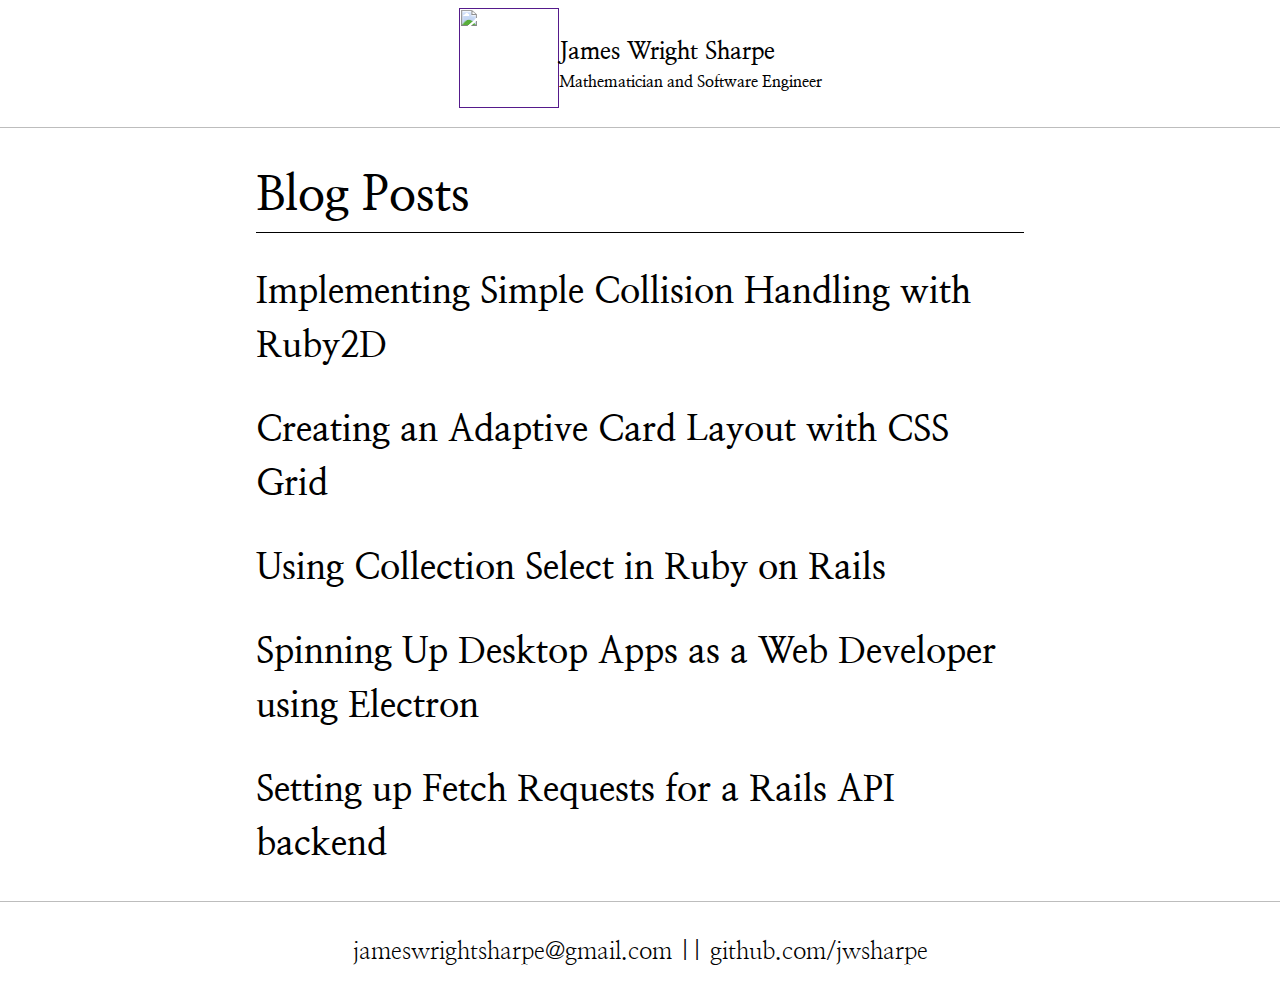
==== index.html @ e5f842ff "updated footer on index" ====
<!DOCTYPE html>
<html lang="en">
  <head>
    <meta charset="UTF-8" />
    <title>Blog?</title>

    <link rel="stylesheet" href="index.css" />
    <link rel="stylesheet" href="prism/prism.css" />
    <script src="index.js" defer></script>
    <script src="prism/prism.js" defer></script>
    <link
      href="https://fonts.googleapis.com/css?family=Nanum+Myeongjo:400,700&display=swap"
      rel="stylesheet"
    />
  </head>

  <body>
    <div id="header">
      <a href="" id="head-avatar">
        <img
          src="https://avatars3.githubusercontent.com/u/23224124?s=400&amp;u=73bf2cd89e55115ada860b5d3d93f11b77de0265&amp;v=4"
      /></a>
      <div id="head-content">
        <h1><a href="" id="head-name">James Wright Sharpe</a></h1>
        <h2 id="head-description">Mathematician and Software Engineer</h2>
      </div>
    </div>
    <div id="blog-body">
      <h1>Blog Posts</h1>
      <!-- js pushes posts here. -->
    </div>
    <div id="footer">
      <p>
        jameswrightsharpe@gmail.com || github.com/jwsharpe
      </p>
    </div>
  </body>
</html>
---- index.css ----
#header {
  display: flex;
  justify-content: center;
  align-items: center;
  padding: 8px;

  border-bottom: 1px solid #bdbdbd;
}

img {
  max-width: 100%;
}

#footer {
  display: flex;
  align-items: center;
  justify-content: center;
  padding: 8px;

  border-top: 1px solid #bdbdbd;
}

#head-avatar img {
  width: 100px;
  height: 100px;
}

#head-content a {
  color: black;
  text-decoration: none;
}

#head-content a:hover {
  color: #2196f3;
}

#head-content h1 {
  font-size: 1.5rem;
  margin: 0;
}
#head-content h2 {
  font-size: 1rem;
  margin: 0;
}

#blog-body {
  width: 60%;
  margin: 0 auto;
}

#blog-body h1 {
  border-bottom: 1px black solid;
}
.post-title a {
  color: black;
  text-decoration: none;
}
.post-title a:hover {
  color: #2196f3;
}
body {
  margin: 0px;
  padding: 0px;

  font-family: "Nanum Myeongjo", serif;
  font-size: 1.5rem;
  line-height: 1.5;
}

#blog-body img {
  border: 1px solid black;
  margin: auto 0;
}
---- prism/prism.css ----
/* PrismJS 1.17.1
https://prismjs.com/download.html#themes=prism-twilight&languages=markup+css+clike+javascript+bash+ruby+git */
/**
 * prism.js Twilight theme
 * Based (more or less) on the Twilight theme originally of Textmate fame.
 * @author Remy Bach
 */
code[class*="language-"],
pre[class*="language-"] {
  color: white;
  background: none;
  font-family: Consolas, Monaco, "Andale Mono", "Ubuntu Mono", monospace;
  font-size: 1.2rem;
  text-align: left;
  text-shadow: 0 -0.1em 0.2em black;
  white-space: pre;
  word-spacing: normal;
  word-break: normal;
  word-wrap: normal;
  line-height: 1.5;

  -moz-tab-size: 4;
  -o-tab-size: 4;
  tab-size: 4;

  -webkit-hyphens: none;
  -moz-hyphens: none;
  -ms-hyphens: none;
  hyphens: none;
}

pre[class*="language-"],
:not(pre) > code[class*="language-"] {
  background: hsl(0, 0%, 8%); /* #141414 */
}

/* Code blocks */
pre[class*="language-"] {
  border-radius: 0.5em;
  border: 0.3em solid hsl(0, 0%, 33%); /* #282A2B */
  box-shadow: 1px 1px 0.5em black inset;
  margin: 0.5em 0;
  overflow: auto;
  padding: 1em;
}

pre[class*="language-"]::-moz-selection {
  /* Firefox */
  background: hsl(200, 4%, 16%); /* #282A2B */
}

pre[class*="language-"]::selection {
  /* Safari */
  background: hsl(200, 4%, 16%); /* #282A2B */
}

/* Text Selection colour */
pre[class*="language-"]::-moz-selection,
pre[class*="language-"] ::-moz-selection,
code[class*="language-"]::-moz-selection,
code[class*="language-"] ::-moz-selection {
  text-shadow: none;
  background: hsla(0, 0%, 93%, 0.15); /* #EDEDED */
}

pre[class*="language-"]::selection,
pre[class*="language-"] ::selection,
code[class*="language-"]::selection,
code[class*="language-"] ::selection {
  text-shadow: none;
  background: hsla(0, 0%, 93%, 0.15); /* #EDEDED */
}

/* Inline code */
:not(pre) > code[class*="language-"] {
  border-radius: 0.3em;
  border: 0.13em solid hsl(0, 0%, 33%); /* #545454 */
  box-shadow: 1px 1px 0.3em -0.1em black inset;
  padding: 0.15em 0.2em 0.05em;
  white-space: normal;
}

.token.comment,
.token.prolog,
.token.doctype,
.token.cdata {
  color: hsl(0, 0%, 47%); /* #777777 */
}

.token.punctuation {
  opacity: 0.7;
}

.namespace {
  opacity: 0.7;
}

.token.tag,
.token.boolean,
.token.number,
.token.deleted {
  color: hsl(14, 58%, 55%); /* #CF6A4C */
}

.token.keyword,
.token.property,
.token.selector,
.token.constant,
.token.symbol,
.token.builtin {
  color: hsl(53, 89%, 79%); /* #F9EE98 */
}

.token.attr-name,
.token.attr-value,
.token.string,
.token.char,
.token.operator,
.token.entity,
.token.url,
.language-css .token.string,
.style .token.string,
.token.variable,
.token.inserted {
  color: hsl(76, 21%, 52%); /* #8F9D6A */
}

.token.atrule {
  color: hsl(218, 22%, 55%); /* #7587A6 */
}

.token.regex,
.token.important {
  color: hsl(42, 75%, 65%); /* #E9C062 */
}

.token.important,
.token.bold {
  font-weight: bold;
}
.token.italic {
  font-style: italic;
}

.token.entity {
  cursor: help;
}

pre[data-line] {
  padding: 1em 0 1em 3em;
  position: relative;
}

/* Markup */
.language-markup .token.tag,
.language-markup .token.attr-name,
.language-markup .token.punctuation {
  color: hsl(33, 33%, 52%); /* #AC885B */
}

/* Make the tokens sit above the line highlight so the colours don't look faded. */
.token {
  position: relative;
  z-index: 1;
}

.line-highlight {
  background: hsla(0, 0%, 33%, 0.25); /* #545454 */
  background: linear-gradient(
    to right,
    hsla(0, 0%, 33%, 0.1) 70%,
    hsla(0, 0%, 33%, 0)
  ); /* #545454 */
  border-bottom: 1px dashed hsl(0, 0%, 33%); /* #545454 */
  border-top: 1px dashed hsl(0, 0%, 33%); /* #545454 */
  left: 0;
  line-height: inherit;
  margin-top: 0.75em; /* Same as .prism’s padding-top */
  padding: inherit 0;
  pointer-events: none;
  position: absolute;
  right: 0;
  white-space: pre;
  z-index: 0;
}

.line-highlight:before,
.line-highlight[data-end]:after {
  background-color: hsl(215, 15%, 59%); /* #8794A6 */
  border-radius: 999px;
  box-shadow: 0 1px white;
  color: hsl(24, 20%, 95%); /* #F5F2F0 */
  content: attr(data-start);
  font: bold 65%/1.5 sans-serif;
  left: 0.6em;
  min-width: 1em;
  padding: 0 0.5em;
  position: absolute;
  text-align: center;
  text-shadow: none;
  top: 0.4em;
  vertical-align: 0.3em;
}

.line-highlight[data-end]:after {
  bottom: 0.4em;
  content: attr(data-end);
  top: auto;
}
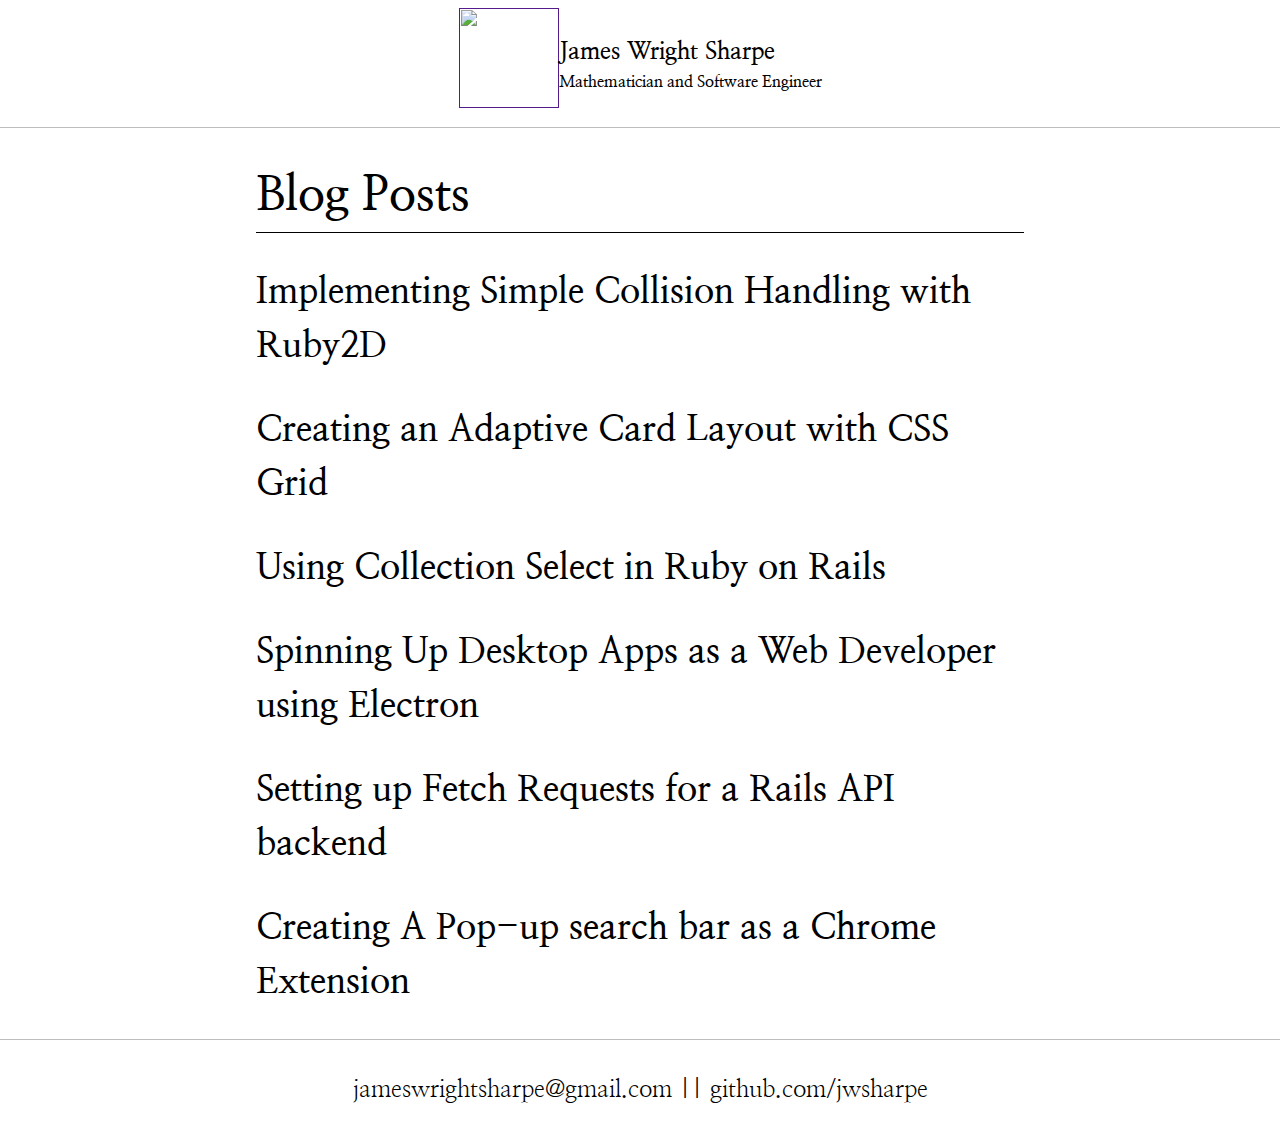
==== commit 93bbd11c: "published article" ====
--- a/index.html
+++ b/index.html
@@ -6,6 +6,7 @@
 
     <link rel="stylesheet" href="index.css" />
     <link rel="stylesheet" href="prism/prism.css" />
+    <script src="posts.js" defer></script>
     <script src="index.js" defer></script>
     <script src="prism/prism.js" defer></script>
     <link
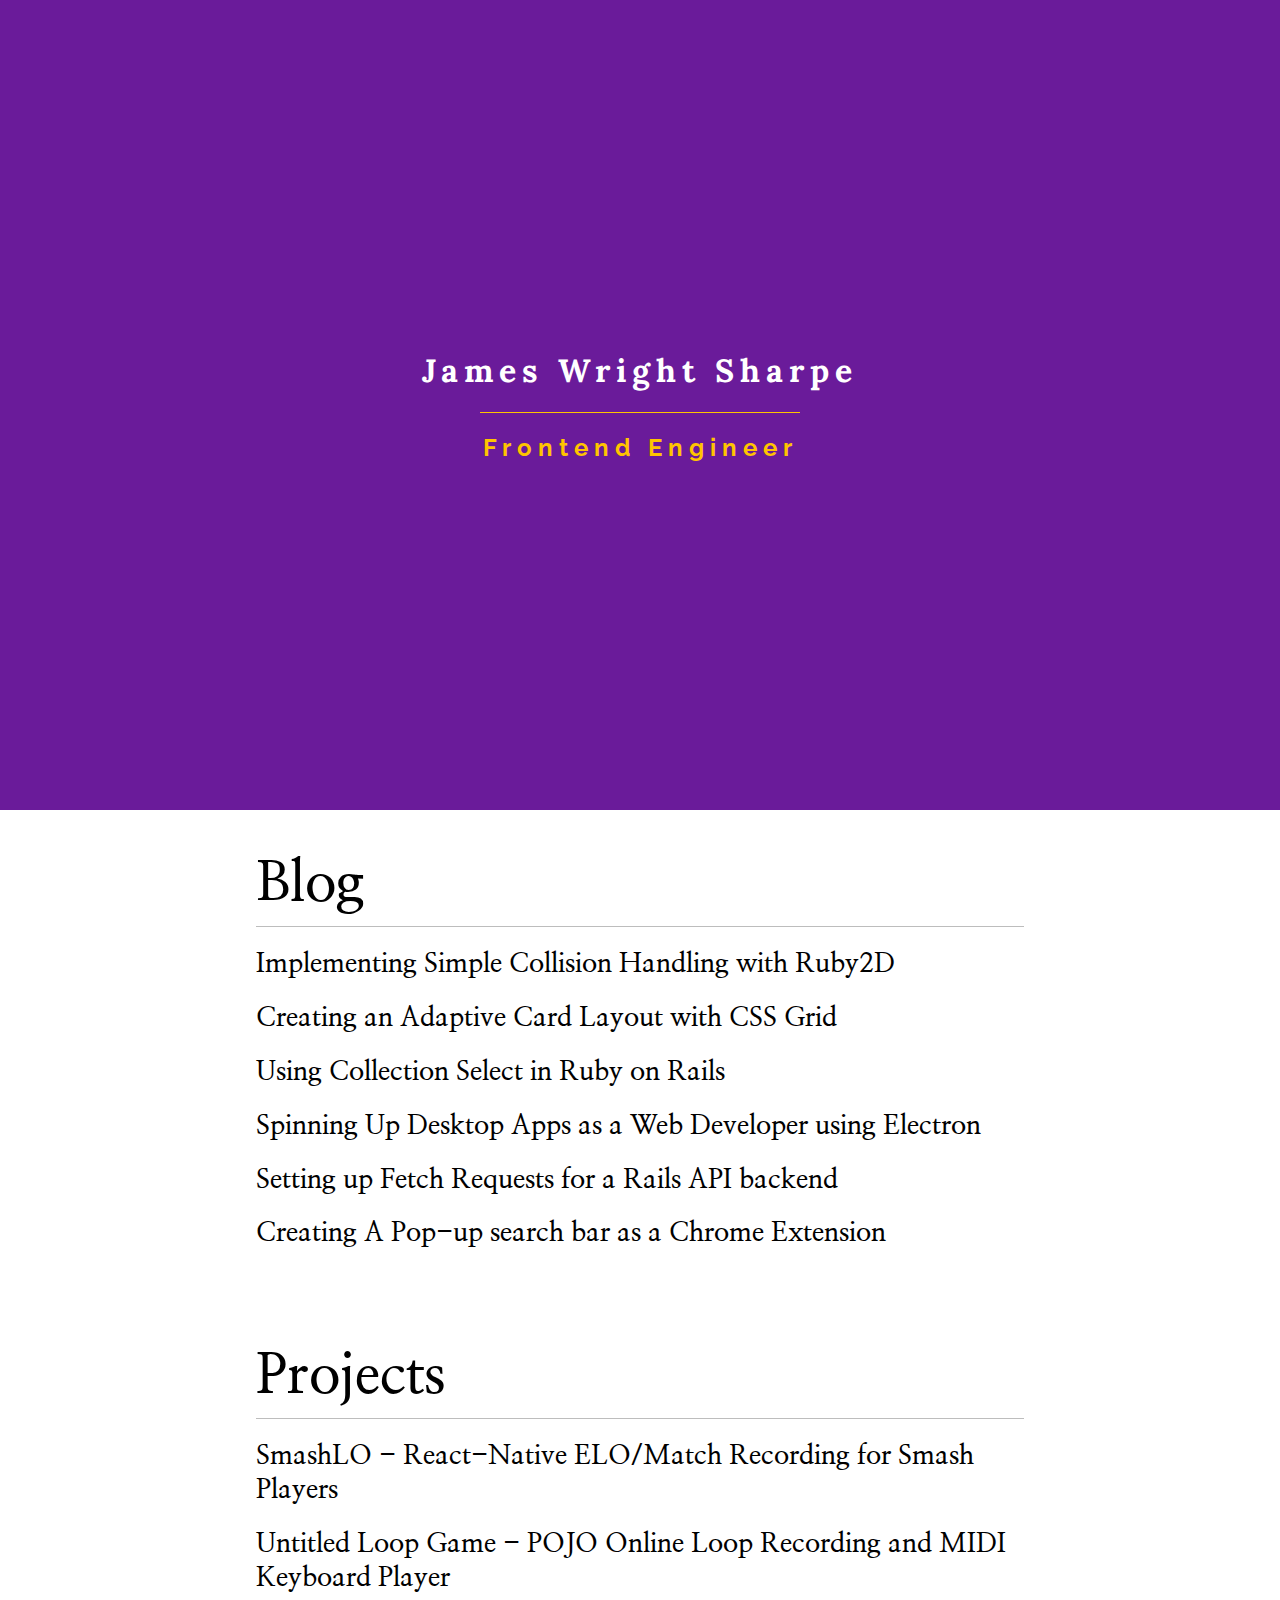
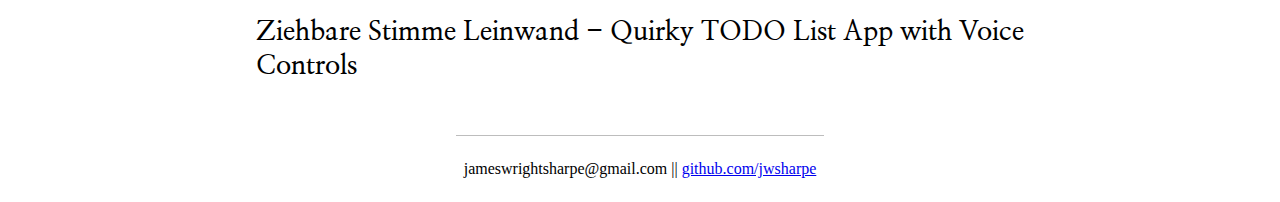
==== commit 186af02d: "revamped splash" ====
--- a/index.html
+++ b/index.html
@@ -2,37 +2,65 @@
 <html lang="en">
   <head>
     <meta charset="UTF-8" />
-    <title>Blog?</title>
+    <meta name="viewport" content="width=device-width, initial-scale=1.0" />
+    <meta http-equiv="X-UA-Compatible" content="ie=edge" />
+    <link rel="stylesheet" href="index.css" />
 
-    <link rel="stylesheet" href="index.css" />
     <link rel="stylesheet" href="prism/prism.css" />
     <script src="posts.js" defer></script>
-    <script src="index.js" defer></script>
+    <script src="blog.js" defer></script>
     <script src="prism/prism.js" defer></script>
     <link
       href="https://fonts.googleapis.com/css?family=Nanum+Myeongjo:400,700&display=swap"
       rel="stylesheet"
     />
+    <link
+      href="https://fonts.googleapis.com/css?family=Lora|Raleway&display=swap"
+      rel="stylesheet"
+    />
+    <title>JWS.ME</title>
   </head>
+  <body>
+    <div id="main">
+      <h1 id="name">James Wright Sharpe</h1>
+      <div id="border"></div>
+      <h2 id="description">Frontend Engineer</h2>
+    </div>
 
-  <body>
-    <div id="header">
-      <a href="" id="head-avatar">
-        <img
-          src="https://avatars3.githubusercontent.com/u/23224124?s=400&amp;u=73bf2cd89e55115ada860b5d3d93f11b77de0265&amp;v=4"
-      /></a>
-      <div id="head-content">
-        <h1><a href="" id="head-name">James Wright Sharpe</a></h1>
-        <h2 id="head-description">Mathematician and Software Engineer</h2>
+    <div id="tab-container">
+      <div class="tab" id="blog-body">
+        <h1>Blog</h1>
+        <!-- js pushes posts here. -->
       </div>
     </div>
-    <div id="blog-body">
-      <h1>Blog Posts</h1>
-      <!-- js pushes posts here. -->
+
+    <div id="tab-container">
+      <div class="tab">
+        <h1>Projects</h1>
+        <h2 class="post-title">
+          <a href="https://github.com/jwsharpe/smash-app"
+            >SmashLO - React-Native ELO/Match Recording for Smash Players</a
+          >
+        </h2>
+        <h2 class="post-title">
+          <a href="https://github.com/jwsharpe/untitledloopgame"
+            >Untitled Loop Game - POJO Online Loop Recording and MIDI Keyboard
+            Player</a
+          >
+        </h2>
+        <h2 class="post-title">
+          <a href="https://github.com/jwsharpe/ZiehbareStimmeLeinwand"
+            >Ziehbare Stimme Leinwand - Quirky TODO List App with Voice
+            Controls</a
+          >
+        </h2>
+      </div>
     </div>
+
     <div id="footer">
       <p>
-        jameswrightsharpe@gmail.com || github.com/jwsharpe
+        jameswrightsharpe@gmail.com ||
+        <a href="https://github.com/jwsharpe">github.com/jwsharpe</a>
       </p>
     </div>
   </body>
--- a/index.css
+++ b/index.css
@@ -1,14 +1,56 @@
-#header {
+body {
+  margin: 0;
+  padding: 0;
+
   display: flex;
+  flex-direction: column;
   justify-content: center;
   align-items: center;
-  padding: 8px;
+}
+#main {
+  height: 90vh;
+  width: 100vw;
+  background: #6a1b9a;
 
-  border-bottom: 1px solid #bdbdbd;
+  color: white;
+  letter-spacing: 6px;
+  display: flex;
+  flex-direction: column;
+  justify-content: center;
+  align-items: center;
+}
+#border {
+  width: 20rem;
+  border-bottom: 1px #ffc400 solid;
+}
+#name {
+  font-family: "Lora", serif;
+}
+#description {
+  font-family: "Raleway";
+  color: #ffc400;
+}
+#tab-container {
+  margin-top: 32px;
+  margin-bottom: 32px;
+  width: 60vw;
 }
 
-img {
-  max-width: 100%;
+.tab-header {
+  font-family: "Lora";
+  font-size: 6rem;
+  font-weight: bold;
+  margin: 0;
+  padding: 0;
+}
+
+.tab h1 {
+  margin: 0px;
+  padding: 0px;
+  font-family: "Nanum Myeongjo", serif;
+  font-size: 3.5rem;
+  line-height: 1.5;
+  border-bottom: 1px solid #bdbdbd;
 }
 
 #footer {
@@ -19,55 +61,12 @@
 
   border-top: 1px solid #bdbdbd;
 }
-
-#head-avatar img {
-  width: 100px;
-  height: 100px;
-}
-
-#head-content a {
-  color: black;
-  text-decoration: none;
-}
-
-#head-content a:hover {
-  color: #2196f3;
-}
-
-#head-content h1 {
-  font-size: 1.5rem;
-  margin: 0;
-}
-#head-content h2 {
-  font-size: 1rem;
-  margin: 0;
-}
-
-#blog-body {
-  width: 60%;
-  margin: 0 auto;
-}
-
-#blog-body h1 {
-  border-bottom: 1px black solid;
-}
 .post-title a {
   color: black;
   text-decoration: none;
+  font-size: 1.7rem;
+  font-family: "Nanum Myeongjo", serif;
 }
 .post-title a:hover {
-  color: #2196f3;
+  color: #ffc400;
 }
-body {
-  margin: 0px;
-  padding: 0px;
-
-  font-family: "Nanum Myeongjo", serif;
-  font-size: 1.5rem;
-  line-height: 1.5;
-}
-
-#blog-body img {
-  border: 1px solid black;
-  margin: auto 0;
-}
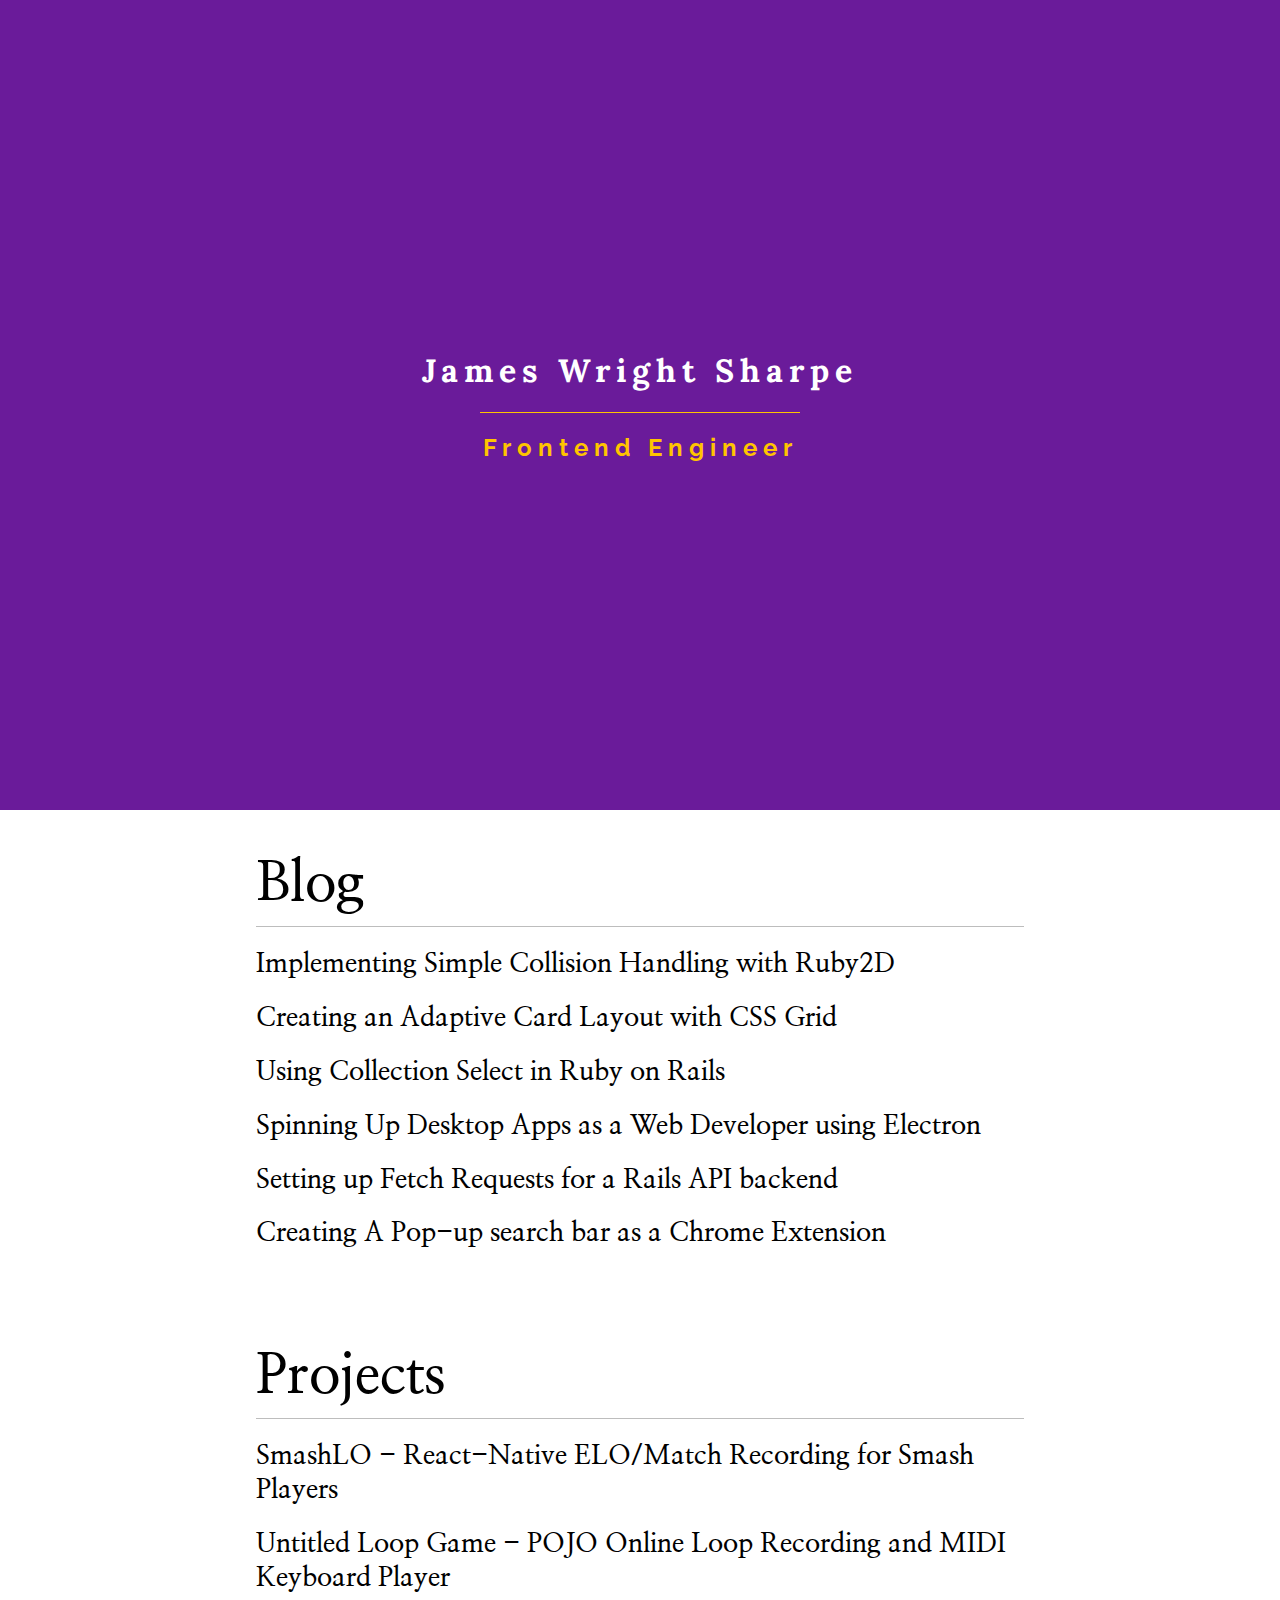
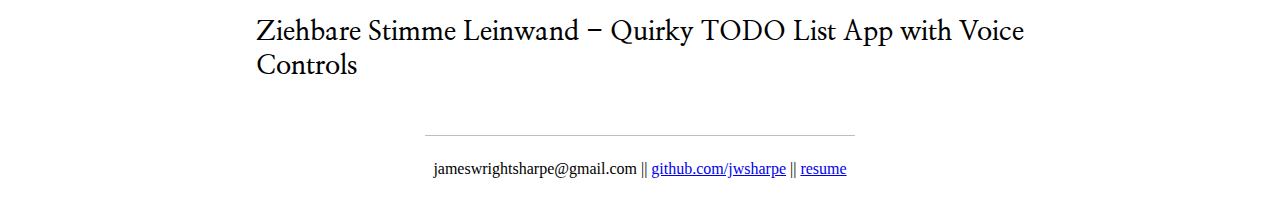
==== commit e335a9f0: "added resume link" ====
--- a/index.html
+++ b/index.html
@@ -60,7 +60,11 @@
     <div id="footer">
       <p>
         jameswrightsharpe@gmail.com ||
-        <a href="https://github.com/jwsharpe">github.com/jwsharpe</a>
+        <a href="https://github.com/jwsharpe">github.com/jwsharpe</a> ||
+        <a
+          href="https://drive.google.com/open?id=1TZJeUZ38Km5I6QEBHHDalvtM39o6Bm7C"
+          >resume</a
+        >
       </p>
     </div>
   </body>
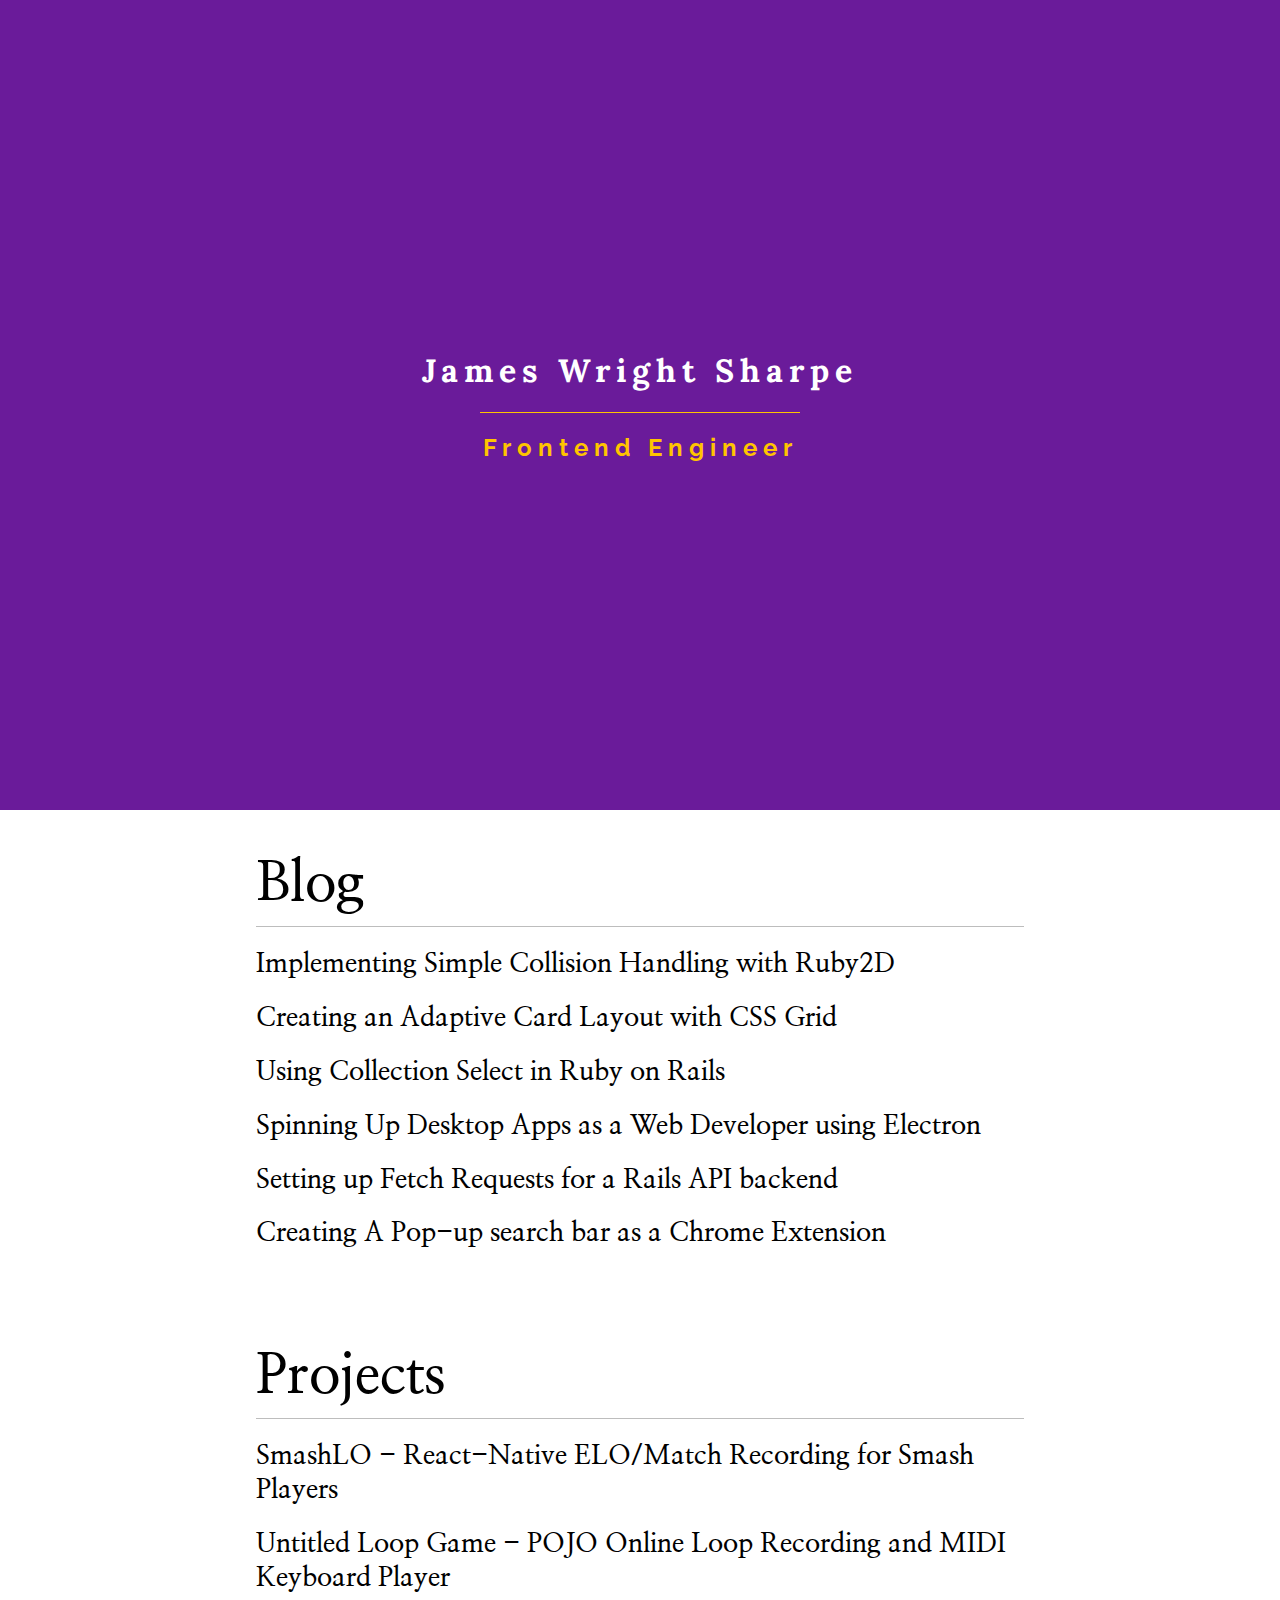
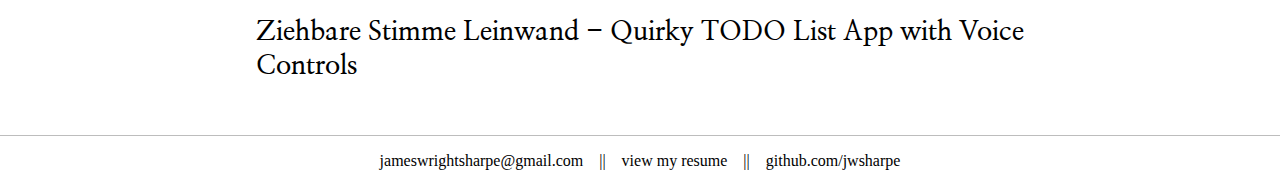
==== commit d2150a69: "added footer" ====
--- a/index.html
+++ b/index.html
@@ -58,14 +58,18 @@
     </div>
 
     <div id="footer">
-      <p>
-        jameswrightsharpe@gmail.com ||
-        <a href="https://github.com/jwsharpe">github.com/jwsharpe</a> ||
+      <div id="footer-content">
+        <a href="mailto:jameswrightsharpe@gmail.com">
+          jameswrightsharpe@gmail.com
+        </a>
+        <p>||</p>
         <a
           href="https://drive.google.com/open?id=1TZJeUZ38Km5I6QEBHHDalvtM39o6Bm7C"
-          >resume</a
+          >view my resume</a
         >
-      </p>
+        <p>||</p>
+        <a href="https://github.com/jwsharpe">github.com/jwsharpe</a>
+      </div>
     </div>
   </body>
 </html>
--- a/index.css
+++ b/index.css
@@ -53,14 +53,6 @@
   border-bottom: 1px solid #bdbdbd;
 }
 
-#footer {
-  display: flex;
-  align-items: center;
-  justify-content: center;
-  padding: 8px;
-
-  border-top: 1px solid #bdbdbd;
-}
 .post-title a {
   color: black;
   text-decoration: none;
@@ -70,3 +62,34 @@
 .post-title a:hover {
   color: #ffc400;
 }
+
+#footer {
+  display: flex;
+  align-items: center;
+  justify-content: center;
+  padding: 8px;
+  width: 100vw;
+
+  border-top: 1px solid #bdbdbd;
+}
+
+#footer-content {
+  width: 60vw;
+  display: flex;
+  align-items: center;
+  justify-content: center;
+  text-align: center;
+}
+
+#footer p {
+  margin: 8px;
+}
+
+#footer a {
+  margin: 8px;
+  text-decoration: none;
+  color: black;
+}
+#footer a:hover {
+  color: #ffc400;
+}
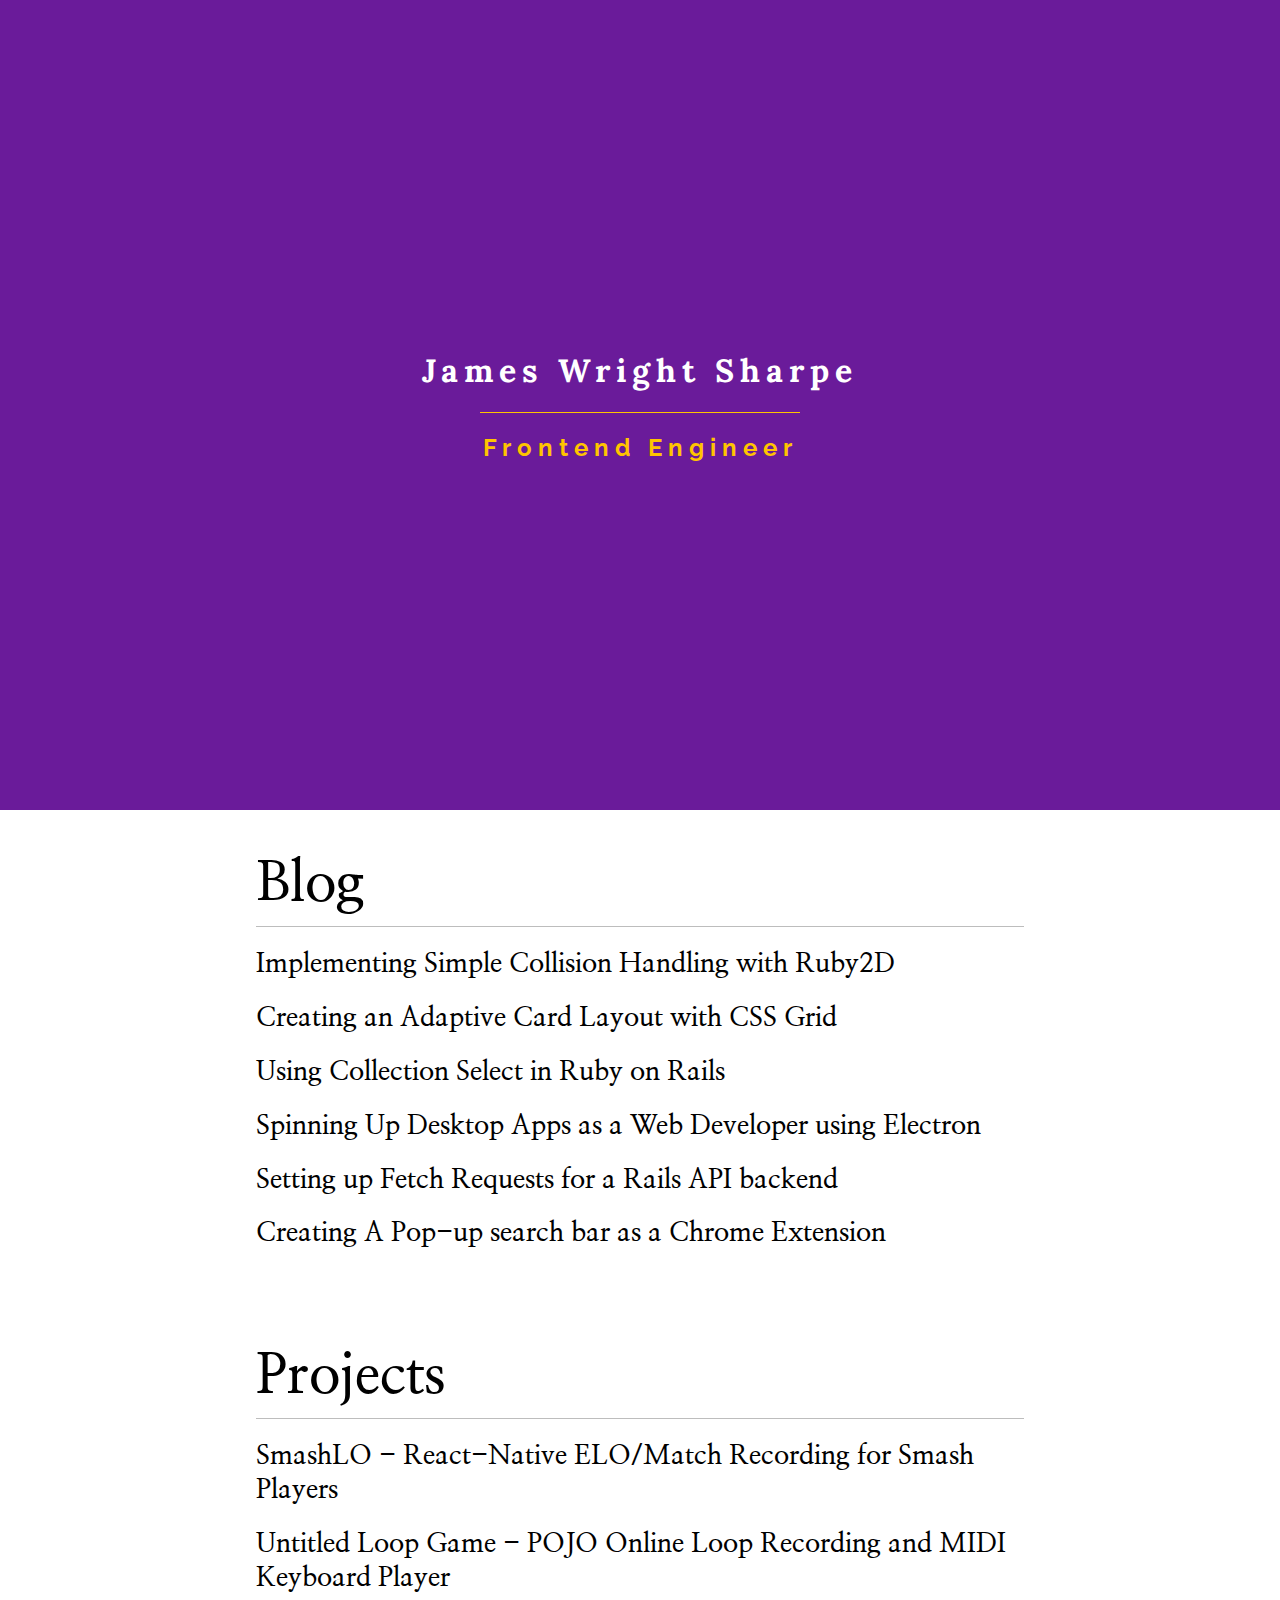
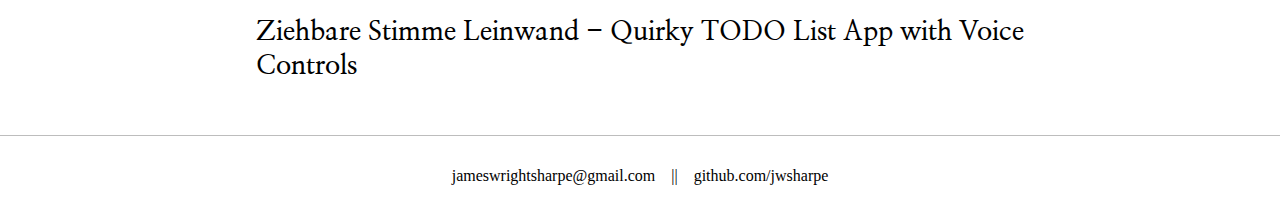
==== commit a5cabfc4: "updated resume link" ====
--- a/index.html
+++ b/index.html
@@ -64,7 +64,7 @@
         </a>
         <p>||</p>
         <a
-          href="https://drive.google.com/open?id=1TZJeUZ38Km5I6QEBHHDalvtM39o6Bm7C"
+          href="https://drive.google.com/open?id=1dOkys2C9pnZplU5glNqH0CHR5K6ATnIo
           >view my resume</a
         >
         <p>||</p>
--- a/index.css
+++ b/index.css
@@ -67,14 +67,14 @@
   display: flex;
   align-items: center;
   justify-content: center;
-  padding: 8px;
+  padding-top: 8px;
   width: 100vw;
-
+  height: 64px;
   border-top: 1px solid #bdbdbd;
 }
 
 #footer-content {
-  width: 60vw;
+  width: 60%;
   display: flex;
   align-items: center;
   justify-content: center;
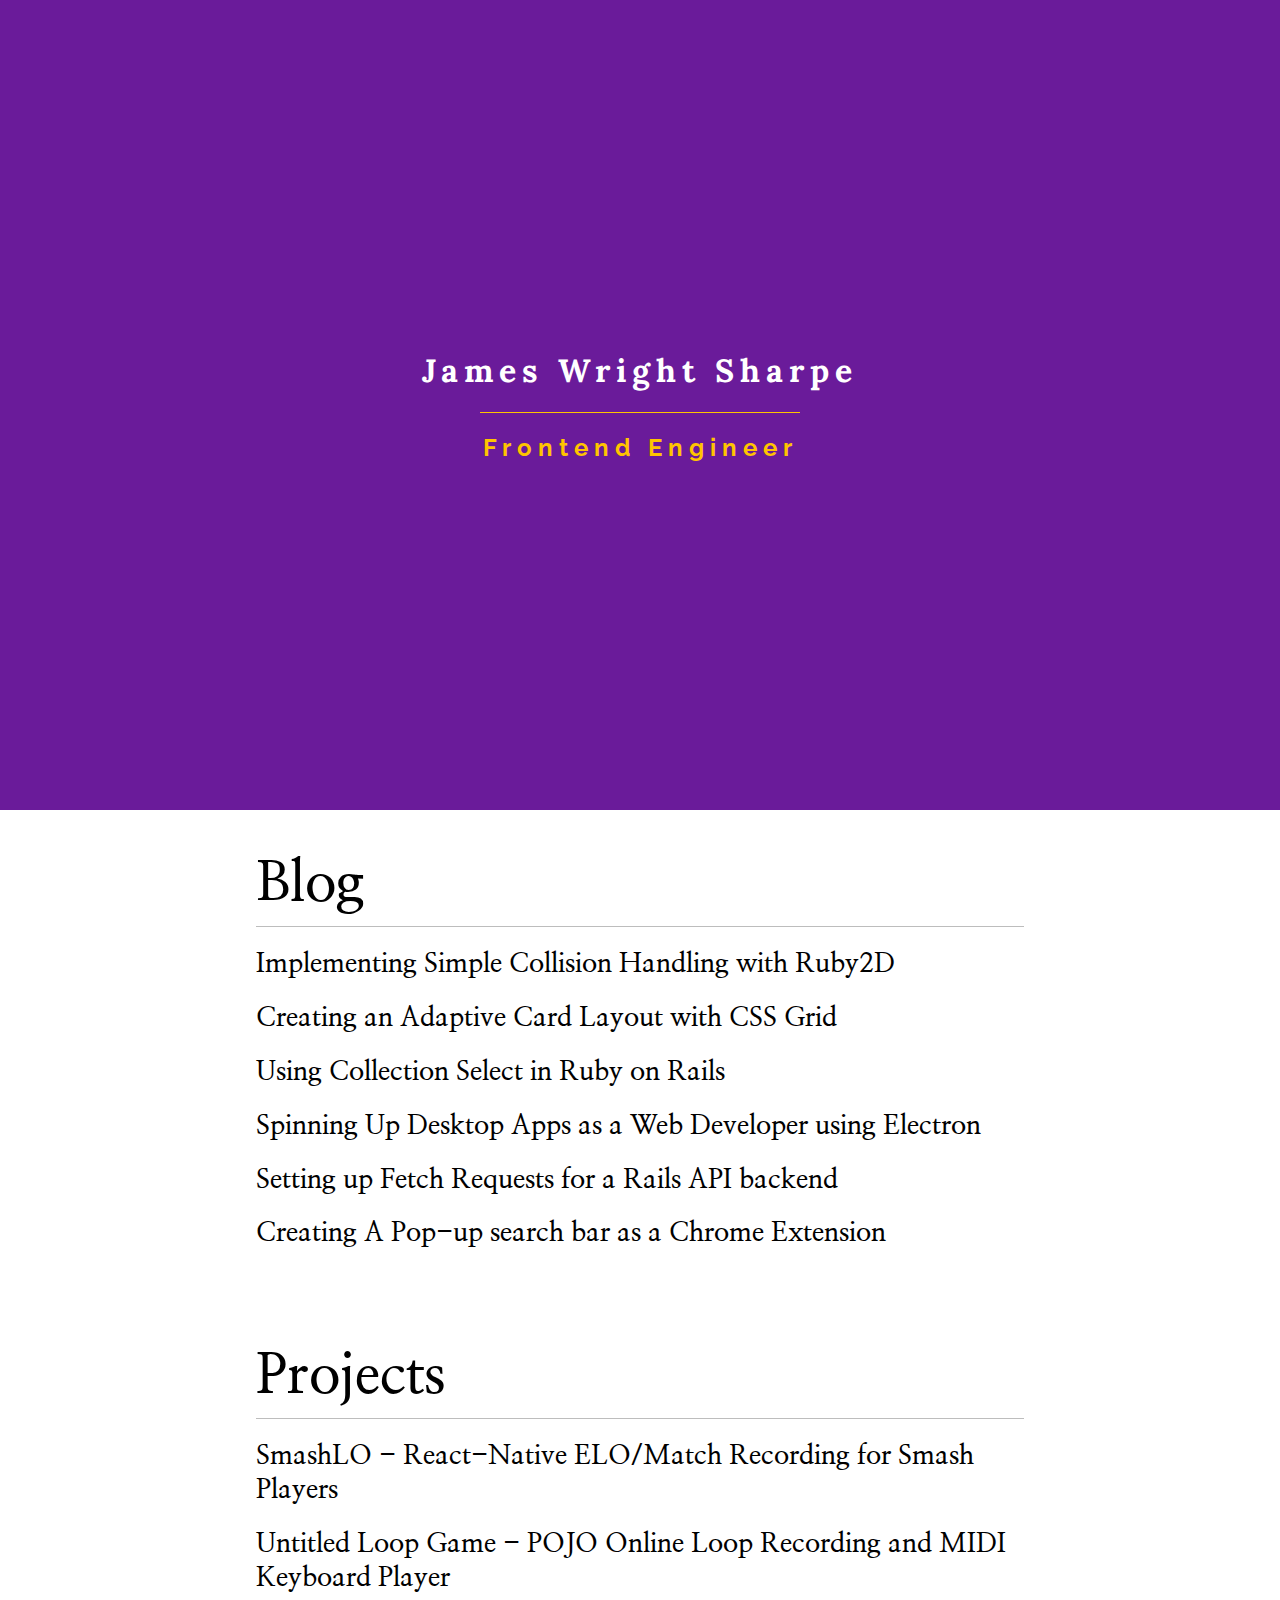
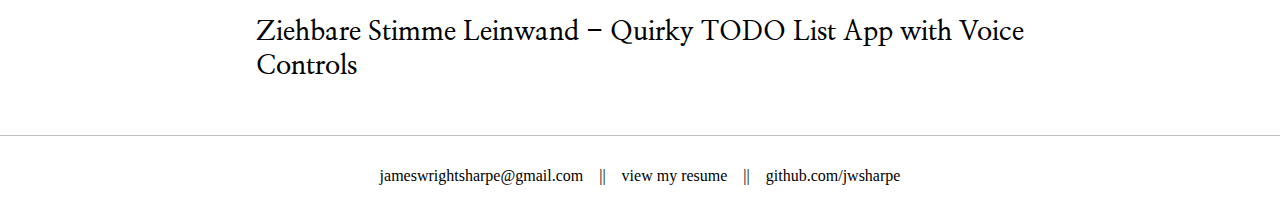
==== commit 373382ec: "fixed link for resume" ====
--- a/index.html
+++ b/index.html
@@ -64,7 +64,7 @@
         </a>
         <p>||</p>
         <a
-          href="https://drive.google.com/open?id=1dOkys2C9pnZplU5glNqH0CHR5K6ATnIo
+          href="https://drive.google.com/open?id=1dOkys2C9pnZplU5glNqH0CHR5K6ATnIo"
           >view my resume</a
         >
         <p>||</p>
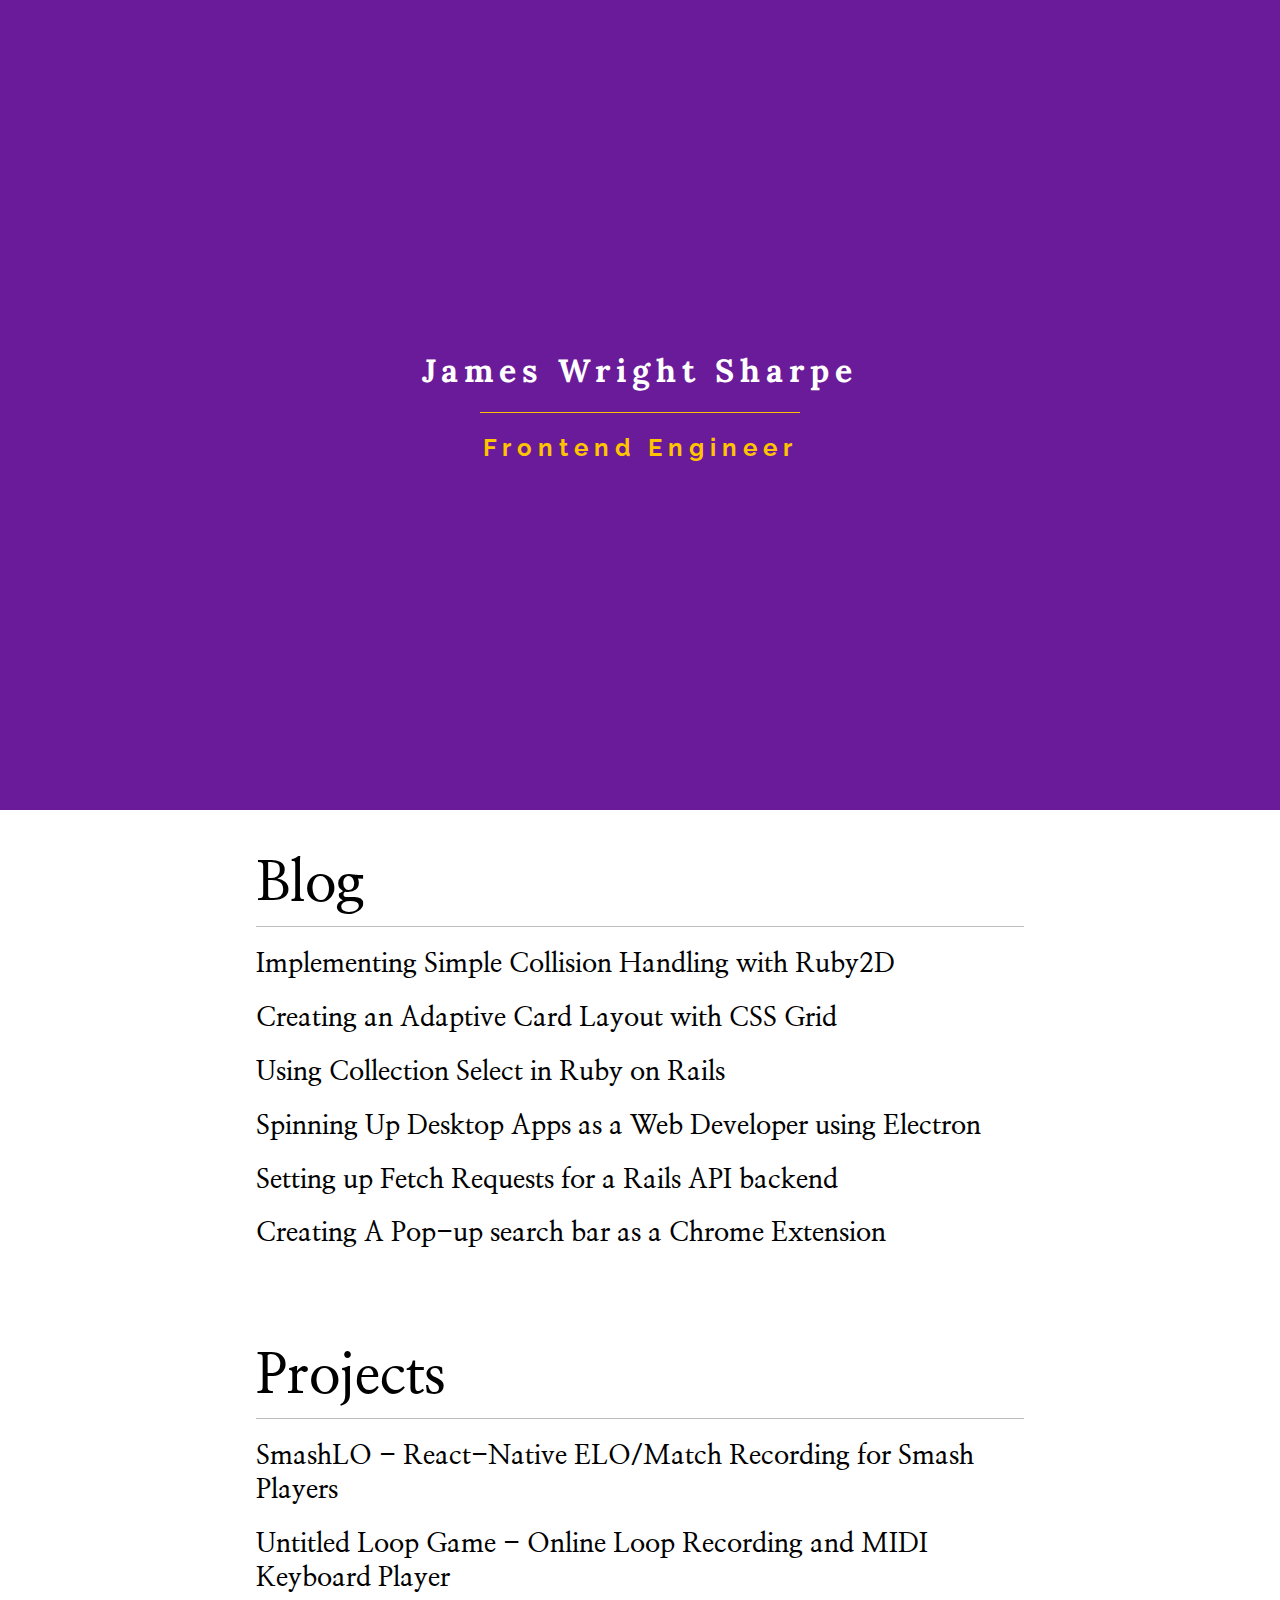
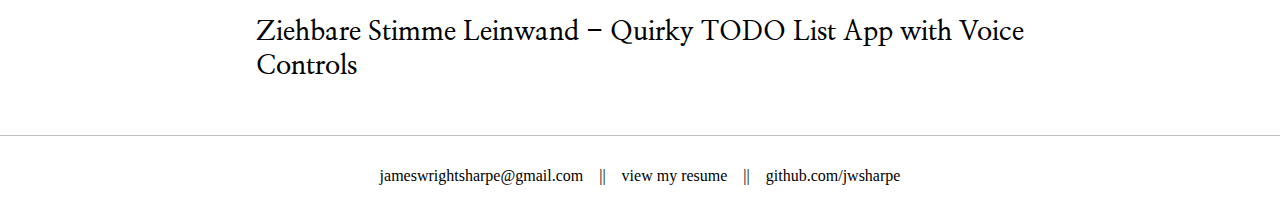
==== commit 70e1ee52: "fixed typo on blog" ====
--- a/index.html
+++ b/index.html
@@ -21,7 +21,7 @@
     <title>JWS.ME</title>
   </head>
   <body>
-    <div id="main">
+    <div id="hero">
       <h1 id="name">James Wright Sharpe</h1>
       <div id="border"></div>
       <h2 id="description">Frontend Engineer</h2>
@@ -44,7 +44,7 @@
         </h2>
         <h2 class="post-title">
           <a href="https://github.com/jwsharpe/untitledloopgame"
-            >Untitled Loop Game - POJO Online Loop Recording and MIDI Keyboard
+            >Untitled Loop Game - Online Loop Recording and MIDI Keyboard
             Player</a
           >
         </h2>
--- a/index.css
+++ b/index.css
@@ -7,7 +7,7 @@
   justify-content: center;
   align-items: center;
 }
-#main {
+#hero {
   height: 90vh;
   width: 100vw;
   background: #6a1b9a;
